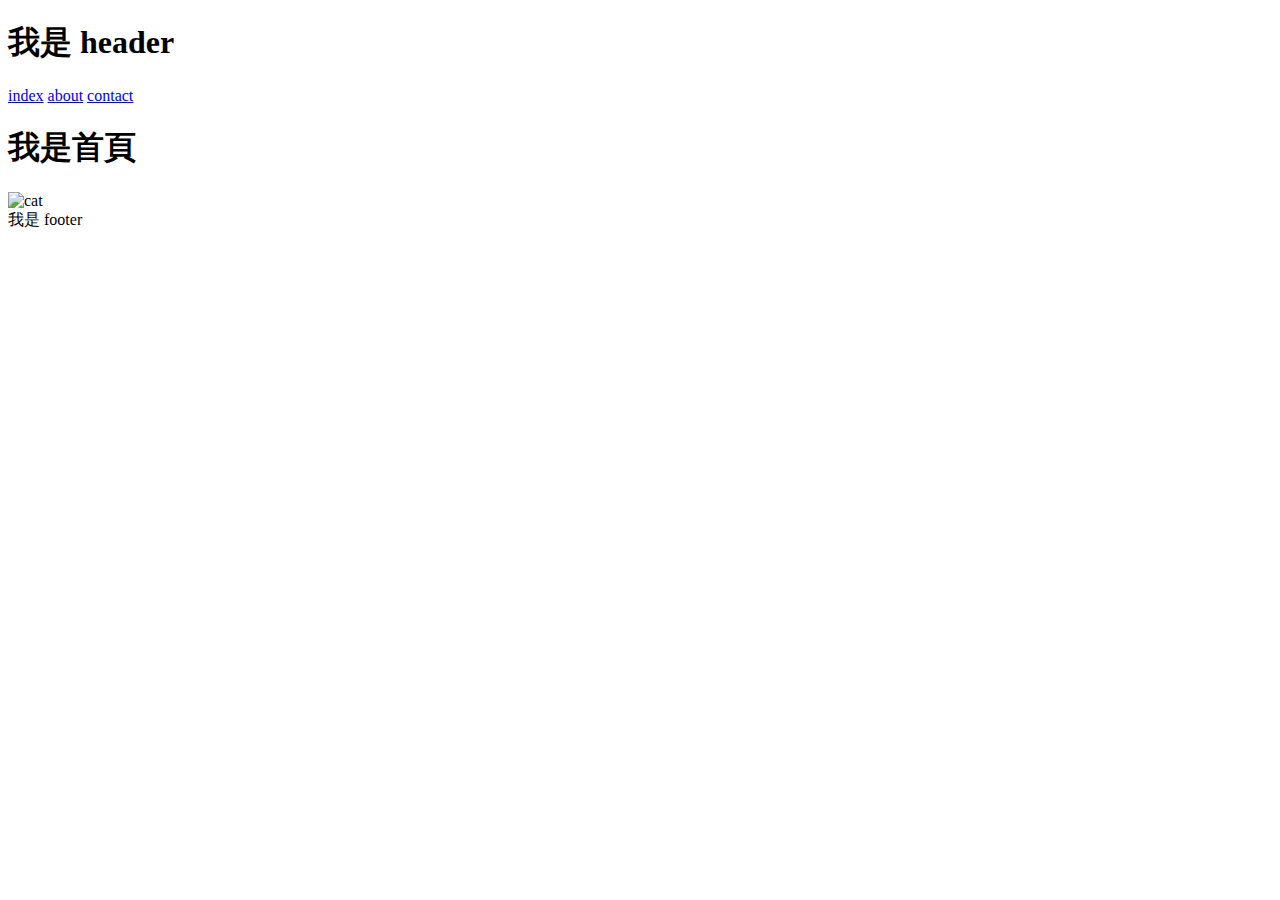
==== index.html @ a3a358b9 "Updates" ====
<!DOCTYPE html>
<html lang="en">
  <head>
    <meta charset="UTF-8" />
    <meta http-equiv="X-UA-Compatible" content="IE=edge" />
    <meta name="viewport" content="width=device-width, initial-scale=1.0" />
    <title>index</title>
    <script type="module" crossorigin src="/week3and4/assets/main-2d761428.js"></script>
    <link rel="stylesheet" href="/week3and4/assets/main-4cfea7bd.css">
  </head>
  <body>
    <h1 class="header">我是 header</h1>
<a href="index.html">index</a>
<a href="about.html">about</a>
<a href="contact.html">contact</a>
    <h1 class="index-title">我是首頁</h1>
    <img src="/week3and4/assets/cat-0c0689ae.jpg" style="width: 300px;" alt="cat">

    <footer class="footer">我是 footer</footer>
    
  </body>
</html>
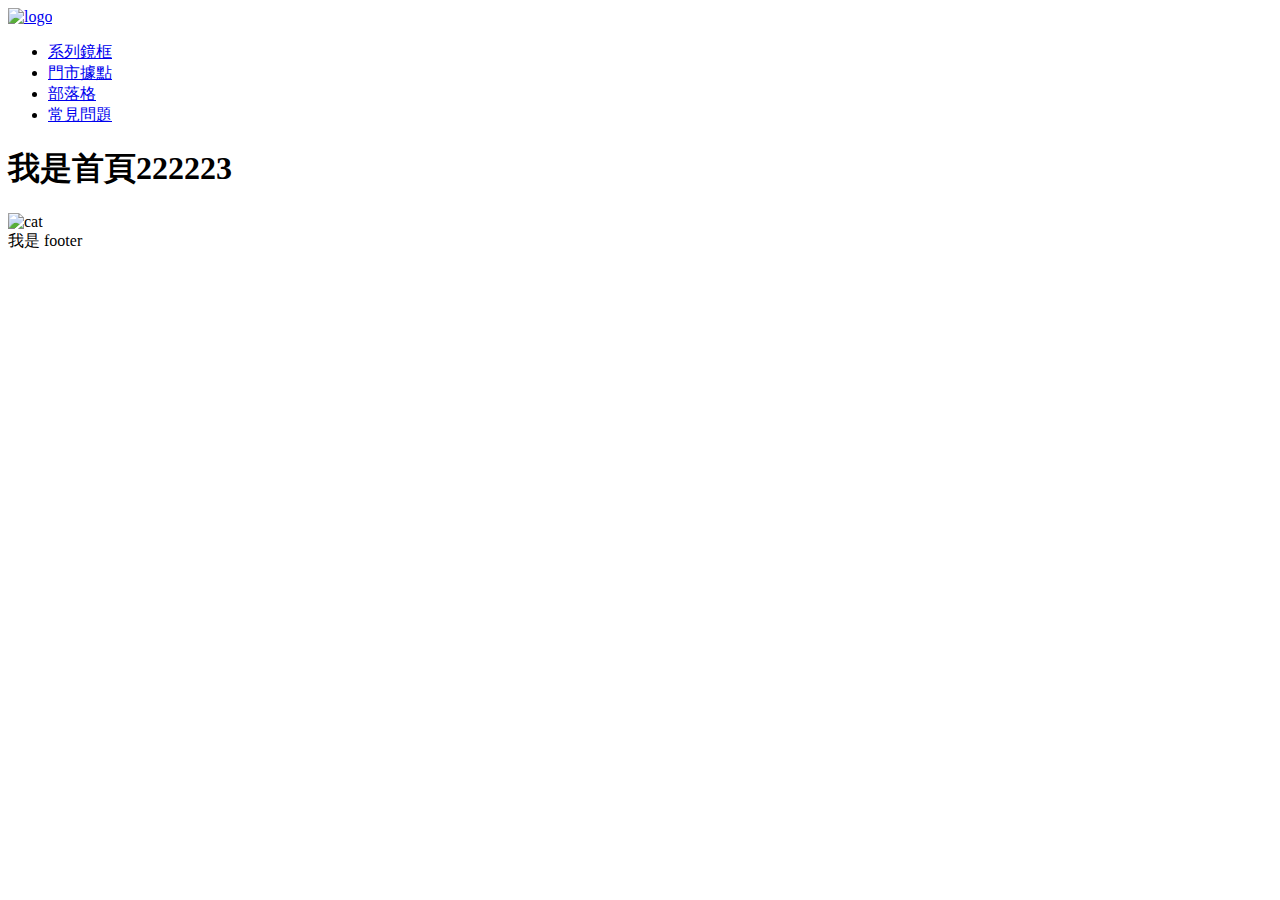
==== commit 873c037b: "Updates" ====
--- a/index.html
+++ b/index.html
@@ -4,16 +4,25 @@
     <meta charset="UTF-8" />
     <meta http-equiv="X-UA-Compatible" content="IE=edge" />
     <meta name="viewport" content="width=device-width, initial-scale=1.0" />
+    <link rel="stylesheet" href="https://fonts.googleapis.com/css2?family=Material+Symbols+Outlined:opsz,wght,FILL,GRAD@40,400,0,0" />
     <title>index</title>
-    <script type="module" crossorigin src="/week3and4/assets/main-2d761428.js"></script>
-    <link rel="stylesheet" href="/week3and4/assets/main-4cfea7bd.css">
+    <script type="module" crossorigin src="/week3and4/assets/main-26a3d8bc.js"></script>
+    <link rel="stylesheet" href="/week3and4/assets/main-8f2051cb.css">
   </head>
   <body>
-    <h1 class="header">我是 header</h1>
-<a href="index.html">index</a>
-<a href="about.html">about</a>
-<a href="contact.html">contact</a>
-    <h1 class="index-title">我是首頁</h1>
+    <header class="header">
+    <div class="container px-sm-0">
+        <a href="./index.html" class="logo"><img src="/week3and4/assets/logo-white-5423463a.png" alt="logo">
+        </a>
+        <ul class="nav d-flex ai-c">
+            <li class="nav-item"><a href="#">系列鏡框</a></li>
+            <li class="nav-item"><a href="#">門市據點</a></li>
+            <li class="nav-item"><a href="#">部落格</a></li>
+            <li class="nav-item"><a href="#" class="pr-0">常見問題</a></li>
+        </ul>
+    </div>
+</header>
+    <h1 class="index-title">我是首頁222223</h1>
     <img src="/week3and4/assets/cat-0c0689ae.jpg" style="width: 300px;" alt="cat">
 
     <footer class="footer">我是 footer</footer>
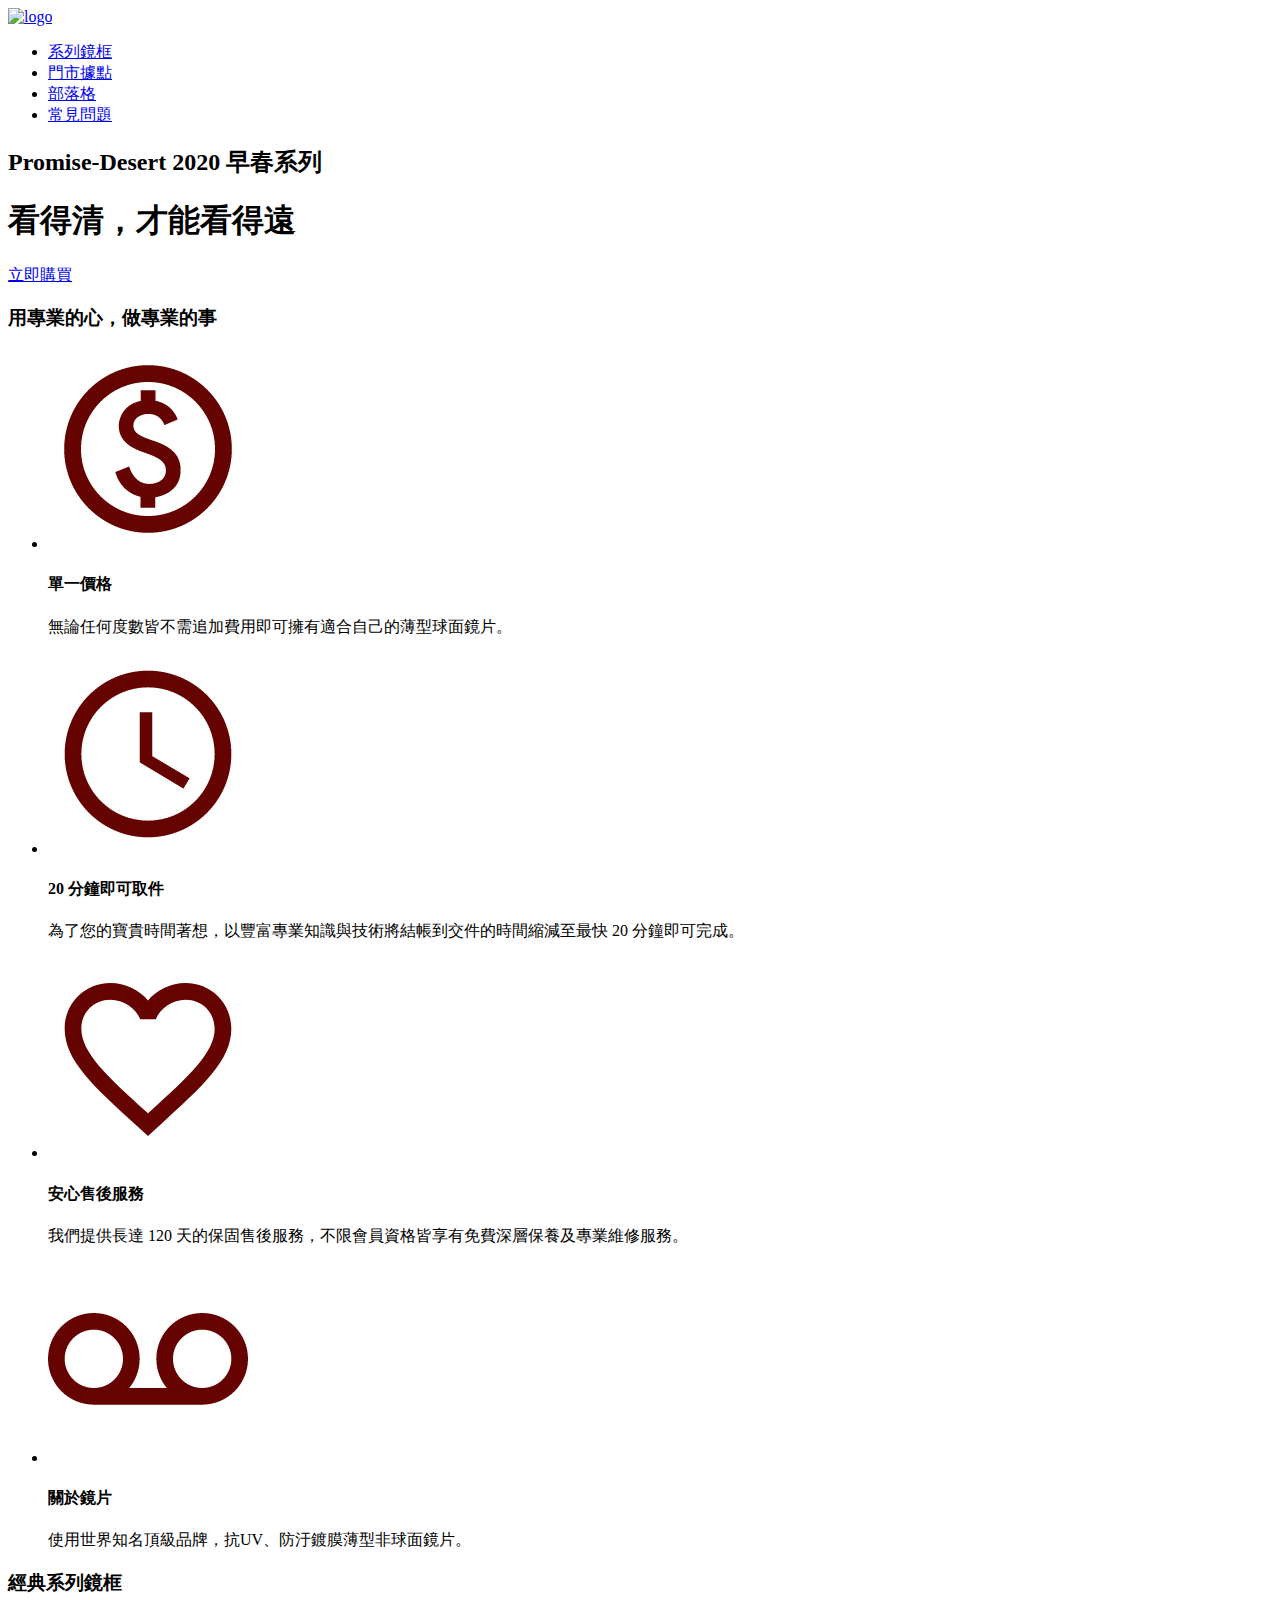
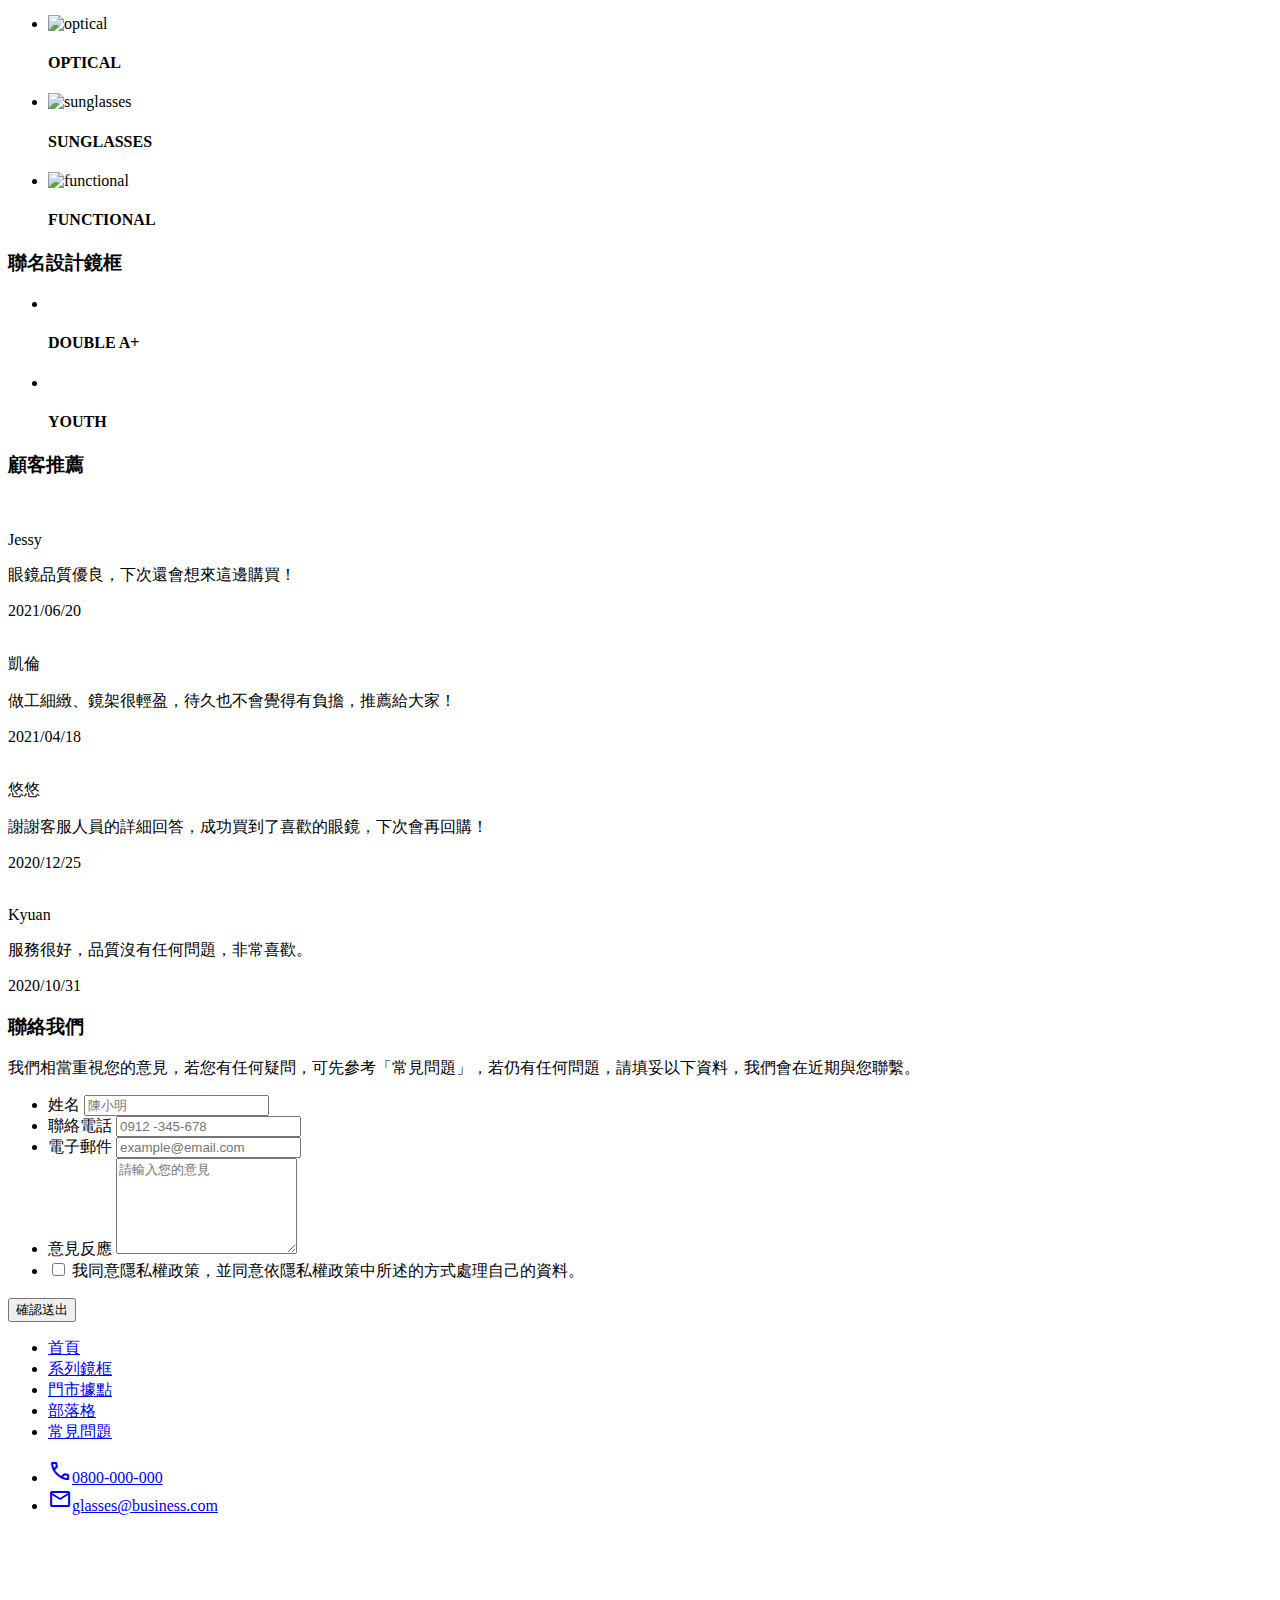
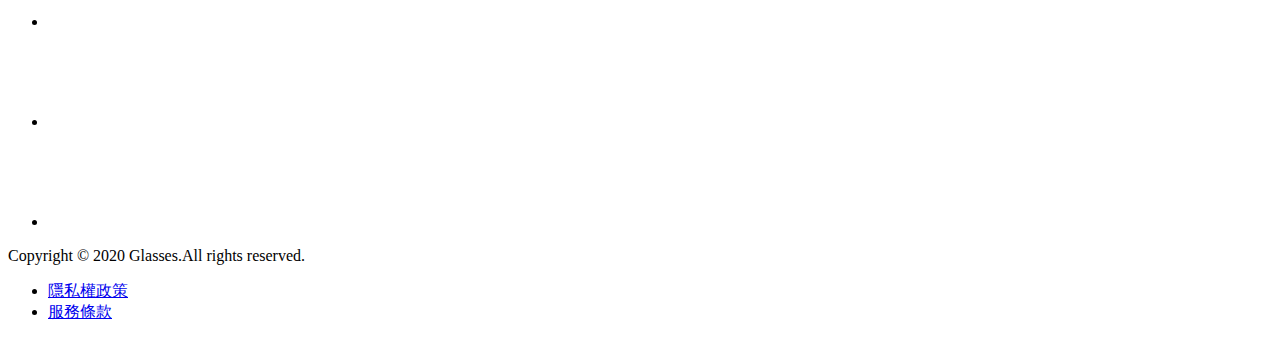
==== commit 7afb1b61: "Updates" ====
--- a/index.html
+++ b/index.html
@@ -6,12 +6,12 @@
     <meta name="viewport" content="width=device-width, initial-scale=1.0" />
     <link rel="stylesheet" href="https://fonts.googleapis.com/css2?family=Material+Symbols+Outlined:opsz,wght,FILL,GRAD@40,400,0,0" />
     <title>index</title>
-    <script type="module" crossorigin src="/week3and4/assets/main-26a3d8bc.js"></script>
-    <link rel="stylesheet" href="/week3and4/assets/main-8f2051cb.css">
+    <script type="module" crossorigin src="/week3and4/assets/main-edef8f6a.js"></script>
+    <link rel="stylesheet" href="/week3and4/assets/main-257d3efd.css">
   </head>
   <body>
     <header class="header">
-    <div class="container px-sm-0">
+    <div class="container header-wrapper px-sm-0">
         <a href="./index.html" class="logo"><img src="/week3and4/assets/logo-white-5423463a.png" alt="logo">
         </a>
         <ul class="nav d-flex ai-c">
@@ -22,10 +22,230 @@
         </ul>
     </div>
 </header>
-    <h1 class="index-title">我是首頁222223</h1>
-    <img src="/week3and4/assets/cat-0c0689ae.jpg" style="width: 300px;" alt="cat">
-
-    <footer class="footer">我是 footer</footer>
+    <main>
+      <section class="banner">
+        <div class="container banner-wrapper">
+          <h2 class="banner-text">Promise-Desert 2020 早春系列</h2>
+          <h1 class="banner-title">看得清，才能看得遠</h1>
+          <a href="#" class="banner-btn">立即購買</a>
+        </div>
+      </section>
+
+      <section class="feature">
+        <div class="container">
+          <h3 class="section-title-secondary text-align-center">用專業的心，做專業的事</h3>
+          <div class="feature-list">
+            <ul class="card-row">
+              <li class="col-3">
+                <div class="feature-card">
+                  <img src="[data-uri]" alt="price">
+                  <h4 class="card-title">單一價格</h4>
+                  <p class="card-text">無論任何度數皆不需追加費用即可擁有適合自己的薄型球面鏡片。</p>
+                </div>
+              </li>
+              <li class="col-3">
+                <div class="feature-card">
+                  <img src="[data-uri]" alt="fast">
+                  <h4 class="card-title">20 分鐘即可取件</h4>
+                  <p class="card-text">為了您的寶貴時間著想，以豐富專業知識與技術將結帳到交件的時間縮減至最快 20 分鐘即可完成。</p>
+                </div>
+              </li>
+              <li class="col-3">
+                <div class="feature-card">
+                  <img src="[data-uri]" alt="warranty">
+                  <h4 class="card-title">安心售後服務</h4>
+                  <p class="card-text">我們提供長達 120 天的保固售後服務，不限會員資格皆享有免費深層保養及專業維修服務。</p>
+                </div>
+              </li>
+              <li class="col-3">
+                <div class="feature-card">
+                  <img src="[data-uri]" alt="about">
+                  <h4 class="card-title">關於鏡片</h4>
+                  <p class="card-text">使用世界知名頂級品牌，抗UV、防汙鍍膜薄型非球面鏡片。</p>
+                </div>
+              </li>
+            </ul>
+          </div>
+        </div>
+      </section>
+      <section class="classic">
+        <div class="container">
+          <h3 class="section-title-secondary text-align-center">經典系列鏡框</h3>
+          <div class="classic-list">
+            <ul class="card-row">
+              <li class="col-4">
+                <div class="classic-card">
+                  <img src="/week3and4/assets/home-section3-1-bb26ab65.png" alt="optical">
+                  <h4 class="card-title text-align-center">OPTICAL</h4>
+                </div>
+              </li>
+              <li class="col-4">
+                <div class="classic-card">
+                  <img src="/week3and4/assets/home-section3-2-38fdd6aa.png" alt="sunglasses">
+                  <h4 class="card-title text-align-center">SUNGLASSES</h4>
+                </div>
+              </li>
+              <li class="col-4 mb-0">
+                <div class="classic-card">
+                  <img src="/week3and4/assets/home-section3-3-52db7b9d.png" alt="functional">
+                  <h4 class="card-title text-align-center">FUNCTIONAL</h4>
+                </div>
+              </li>
+            </ul>
+          </div>
+        </div>
+      </section>
+      <section class="cobrand">
+        <div class="container">
+          <h3 class="section-title-light text-align-center">聯名設計鏡框</h3>
+          <div class="cobrand-list">
+            <ul class="cobrand-wapper">
+              <li class="cobrand-card">
+                <picture class="card-img">
+                  <source srcset="/week3and4/assets/home-section4-1-sm-a801b136.png " media="(max-width: 576px)">
+                  <img src="/week3and4/assets/home-section4-1-59894574.png" alt="">
+                  <h4 class="card-title text-align-center">DOUBLE A+</h4>
+                </picture>
+              </li>
+              <li  class="cobrand-card">
+                <picture class="card-img">
+                  <source srcset="/week3and4/assets/home-section4-2-sm-2f57b61a.png " media="(max-width: 576px)">
+                  <img src="/week3and4/assets/home-section4-2-daaeb8bc.png" alt="">
+                  <h4 class="card-title text-align-center">YOUTH</h4>
+                </picture>
+              </li>
+            </ul>
+          </div>
+        </div>
+      </section>
+      <section class="comment">
+        <div class="container">
+          <h3 class="section-title-secondary text-align-center">顧客推薦</h3>
+          <div class="comment-list">
+
+            <ui class="card-row">
+              <li class="col-3">
+                <div class="comment-card">
+                  <img src="/week3and4/assets/home-section5-1-75717951.png" alt="" class="card-img">
+                  <div class="card-content">
+                    <p class="name">Jessy</p>
+                    <p class="text">眼鏡品質優良，下次還會想來這邊購買！</p>
+                    <time class="date">2021/06/20</time>
+                  </div>
+                </div>
+              </li>
+              <li class="col-3">
+                <div class="comment-card">
+                  <img src="/week3and4/assets/home-section5-2-bf28c8b7.png" alt="" class="card-img">
+                  <div class="card-content">
+                    <p class="name">凱倫</p>
+                    <p class="text">做工細緻、鏡架很輕盈，待久也不會覺得有負擔，推薦給大家！</p>
+                    <time class="date">2021/04/18</time>
+                  </div>
+                </div>
+              </li>
+              <li class="col-3">
+                <div class="comment-card">
+                  <img src="/week3and4/assets/home-section5-3-978a0702.png" alt="" class="card-img">
+                  <div class="card-content">
+                    <p class="name">悠悠</p>
+                    <p class="text">謝謝客服人員的詳細回答，成功買到了喜歡的眼鏡，下次會再回購！</p>
+                    <time class="date">2020/12/25</time>
+                  </div>
+                </div>
+              </li>
+              <li class="col-3">
+                <div class="comment-card">
+                  <img src="/week3and4/assets/home-section5-4-cc3480ec.png" alt="" class="card-img">
+                  <div class="card-content">
+                    <p class="name">Kyuan</p>
+                    <p class="text">服務很好，品質沒有任何問題，非常喜歡。</p>
+                    <time class="date">2020/10/31</time>
+                  </div>
+                </div>
+              </li>
+            </ui>
+          </div>
+        </div>
+      </section>
+      <section class="ContactUs">
+        <div class="container">
+          <div class="ContactUs-wrapper">
+              <h3 class="section-title-secondary text-align-center">聯絡我們</h3>
+              <p class="ContactUs-desc">我們相當重視您的意見，若您有任何疑問，可先參考「常見問題」，若仍有任何問題，請填妥以下資料，我們會在近期與您聯繫。</p>
+              <form action="" class="ContactUs-form">
+                <ul>
+                  <li>
+                    <label for="name">姓名</label>
+                    <input type="text" id="name" placeholder="陳小明" class="ContactUs-form-input">
+                  </li>
+                  <li>
+                    <label for="phone">聯絡電話</label>
+                    <input type="tel" id="phone" placeholder="0912 -345-678" class="ContactUs-form-input">
+                  </li>
+                  <li>
+                    <label for="email">電子郵件</label>
+                    <input type="email" id="email" placeholder="example@email.com" class="ContactUs-form-input">
+                  </li>
+                  <li>
+                    <label for="comment">意見反應</label>
+                    <textarea name="" id="comment" placeholder="請輸入您的意見" rows="6" class="ContactUs-form-input"></textarea>
+                  </li>
+                  <li class="ContactUs-agree">
+                    <input type="checkbox" name="" id="agree">
+                     <label for="agree">我同意隱私權政策，並同意依隱私權政策中所述的方式處理自己的資料。</label>
+                  </li>
+                </ul>
+                <button type="submit" class="ContactUs-btn">確認送出</button>
+              </form>
+          </div>
+        </div>
+
+      </section>
+
+
+    </main>
+
+    <footer class="footer">
+    <div class="container">
+        <div class="footer-header d-flex jc-sb">
+            <div>
+                <ul class="nav d-flex">
+                    <li class="nav-item"><a href="#" class="pl-0">首頁</a></li>
+                    <li class="nav-item"><a href="#">系列鏡框</a></li>
+                    <li class="nav-item"><a href="#">門市據點</a></li>
+                    <li class="nav-item"><a href="#">部落格</a></li>
+                    <li class="nav-item"><a href="#">常見問題</a></li>
+                </ul>
+                <ul class="contact">
+                    <li><a href="tel:+0800-000-000"><span class="material-symbols-outlined">
+                        call</span>0800-000-000</a>
+                    </li>
+                    <li><a href="mailto:glasses@business.com"><span class="material-symbols-outlined">
+                        mail</span>glasses@business.com</a>
+                    </li>
+                </ul>
+            </div>
+            <div>
+                <ul class="social d-flex">
+                    <li><a href="#"><img src="[data-uri]" alt="facebook"></a>
+                    </li>
+                    <li><a href="#"><img src="[data-uri]" alt="instagram"></a>
+                    </li>
+                    <li><a href="#" class="pr-0"><img src="[data-uri]" alt="line"></a>
+                    </li>
+                </ul>
+            </div>
+        </div>
+        <div class="copyright d-flex jc-sb">
+            <p class="copyright-text">Copyright © 2020 Glasses.All rights reserved.</p>
+            <ul class="privacy d-flex">
+                <li><a href="#">隱私權政策</a></li>
+                <li><a href="#" class="pr-0">服務條款</a></li>
+            </ul>
+        </div>
+    </div>
+</footer>
     
   </body>
 </html>
